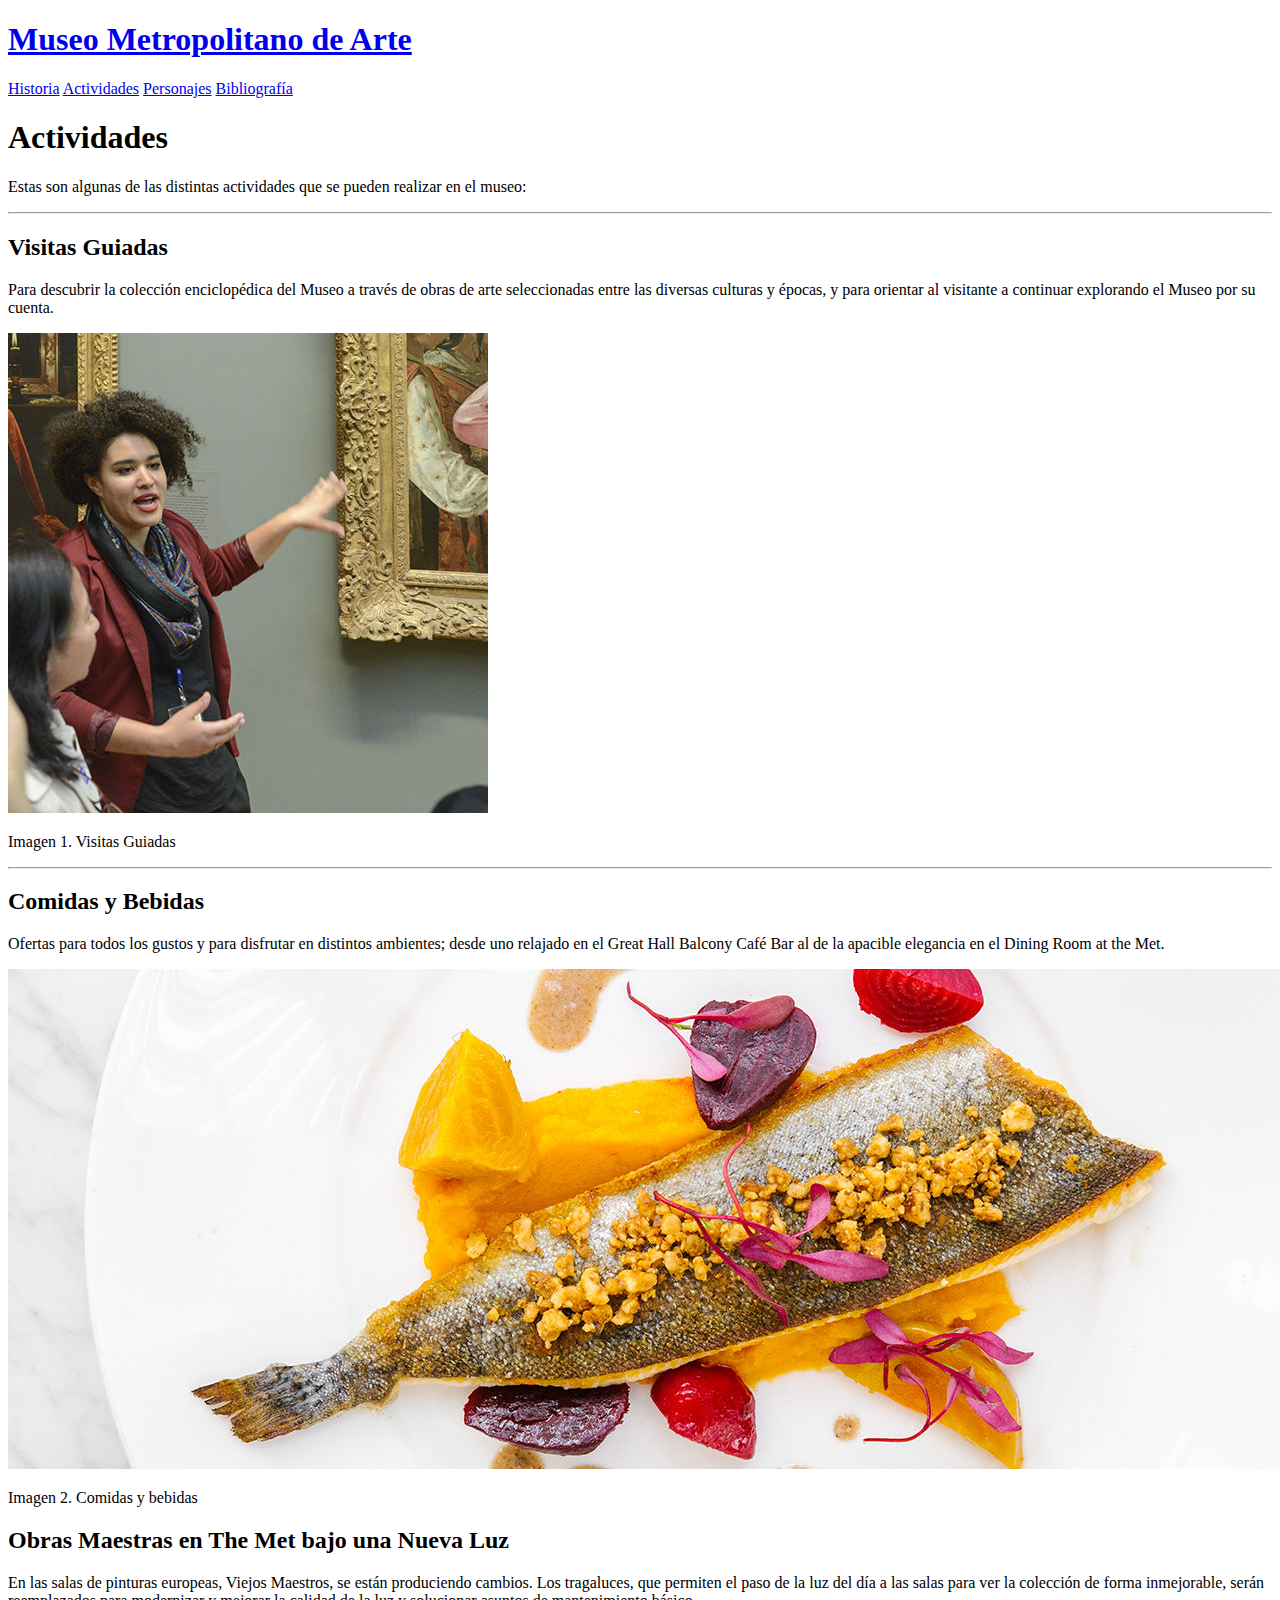
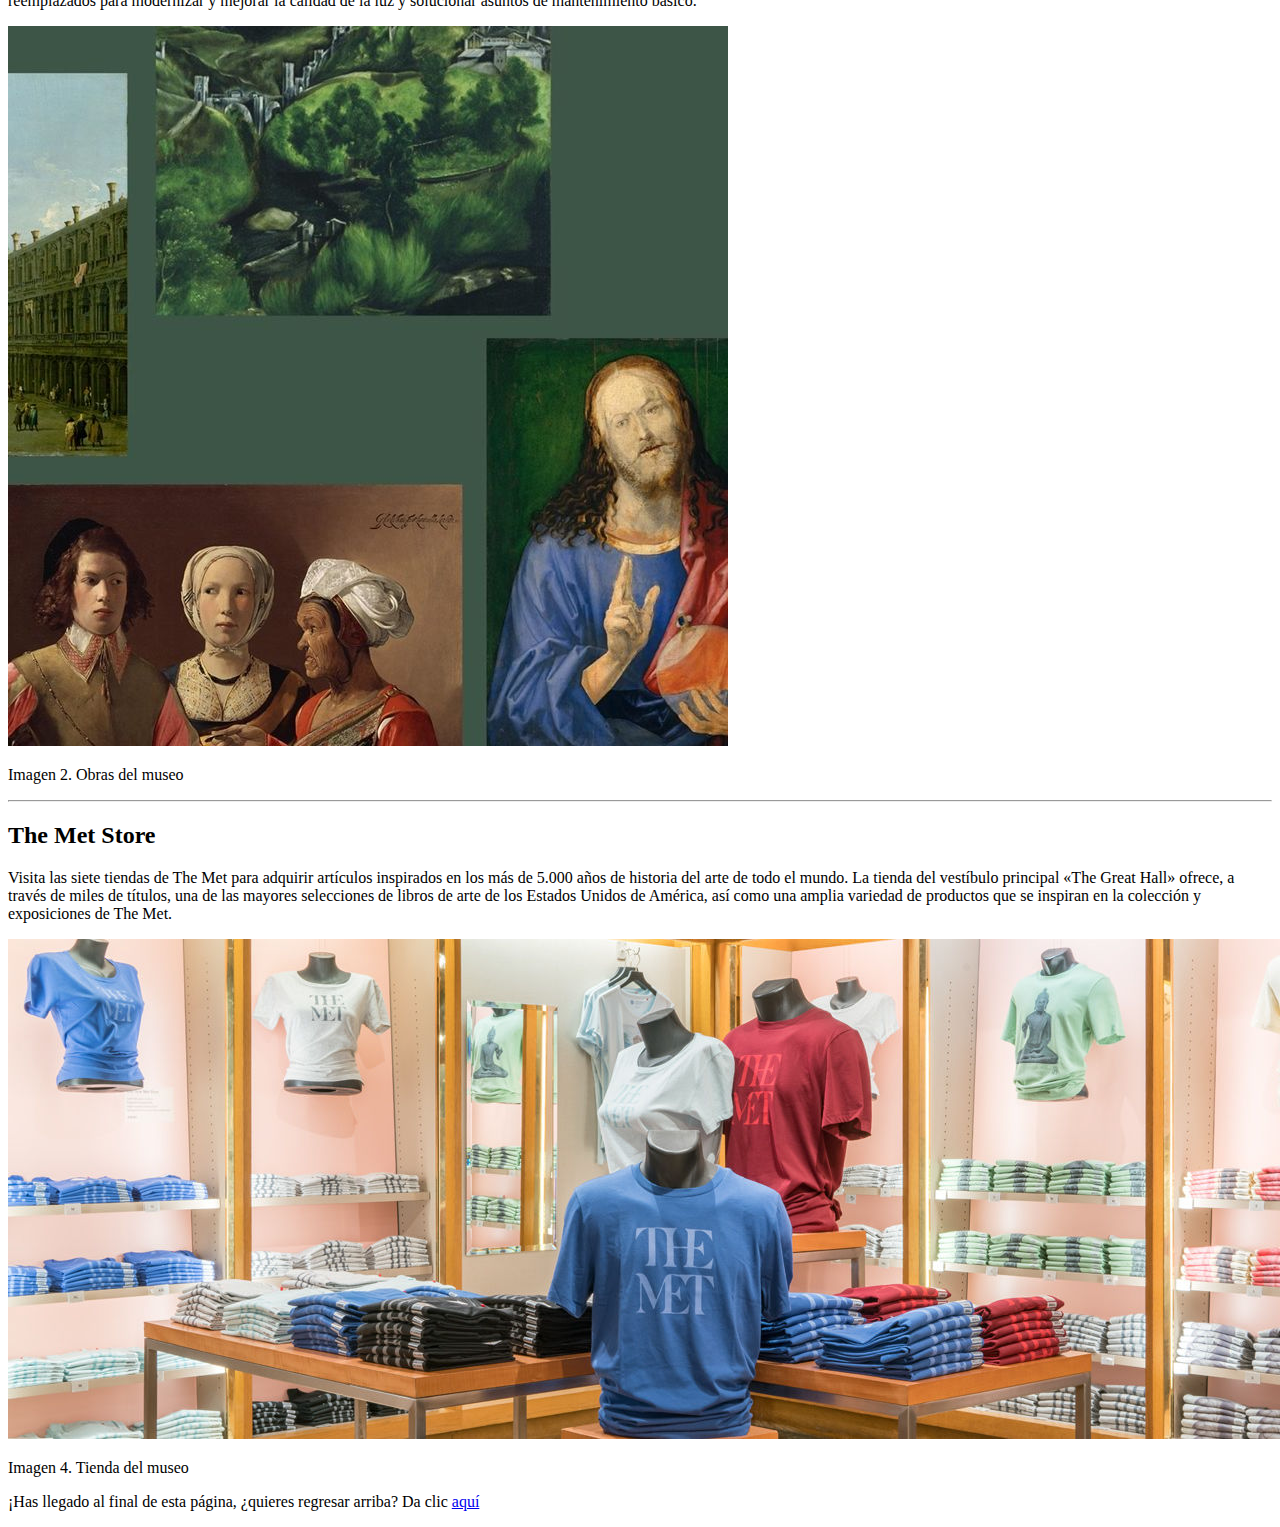
==== actividades.html @ e11e5e2e "feat: ✨ create first iteration of landpage" ====
<!DOCTYPE html>
<html>
  <head>
    <!-- Propiedades del documento -->
    <meta charset="UTF-8" />
    <meta lang="es" />
    <title>Museo metropolitano de arte - Actividades</title>
    <link rel="stylesheet" type="text/css" href="styles.css" />
  </head>
  <body>
    <!-- Encabezado de la pagina -->
    <header id="inicio">
      <a href="index.html">
        <h1>Museo Metropolitano de Arte</h1>
      </a>
    </header>

    <!-- Menu de navegacion -->
    <nav>
      <a href="historia.html">Historia</a>
      <a href="actividades.html" class="seleccionado">Actividades</a>
      <a href="personajes.html">Personajes</a>
      <a href="bibliografia.html">Bibliografía</a>
    </nav>

    <!-- Bloque con las actividades -->
    <div class="maximo">
      <!-- Primer titulo de nivel 1 -->
      <h1>Actividades</h1>

      <p>
        Estas son algunas de las distintas actividades que se pueden realizar en
        el museo:
      </p>

      <hr />
    </div>

    <!-- Separamos estos en sus columnas -->
    <div class="maximo">
      <!-- Columna ajustada a la izquierda con informacion -->
      <div class="mitadIzquierda">
        <h2>Visitas Guiadas</h2>

        <p>
          Para descubrir la colección enciclopédica del Museo a través de obras
          de arte seleccionadas entre las diversas culturas y épocas, y para
          orientar al visitante a continuar explorando el Museo por su cuenta.
        </p>

        <div class="imagen">
          <img src="imagenes/Guias.jpg" alt="Visitas Guiadas" />
          <p class="cita">Imagen 1. Visitas Guiadas</p>
        </div>

        <hr />

        <h2>Comidas y Bebidas</h2>
        <p>
          Ofertas para todos los gustos y para disfrutar en distintos ambientes;
          desde uno relajado en el Great Hall Balcony Café Bar al de la apacible
          elegancia en el Dining Room at the Met.
        </p>
        <div class="imagen">
          <img src="imagenes/Comida.jpg" alt="Comidas y Bebidas" />
          <p class="cita">Imagen 2. Comidas y bebidas</p>
        </div>
      </div>

      <!-- Columna ajustada a la derecha con informacion -->
      <div class="mitadDerecha">
        <h2>Obras Maestras en The Met bajo una Nueva Luz</h2>

        <p>
          En las salas de pinturas europeas, Viejos Maestros, se están
          produciendo cambios. Los tragaluces, que permiten el paso de la luz
          del día a las salas para ver la colección de forma inmejorable, serán
          reemplazados para modernizar y mejorar la calidad de la luz y
          solucionar asuntos de mantenimiento básico.
        </p>

        <div class="imagen">
          <img src="imagenes/ObrasTheMet.jpg" alt="Obras del Museo" />
          <p class="cita">Imagen 2. Obras del museo</p>
        </div>

        <hr />

        <h2>The Met Store</h2>
        <p>
          Visita las siete tiendas de The Met para adquirir artículos inspirados
          en los más de 5.000 años de historia del arte de todo el mundo. La
          tienda del vestíbulo principal «The Great Hall» ofrece, a través de
          miles de títulos, una de las mayores selecciones de libros de arte de
          los Estados Unidos de América, así como una amplia variedad de
          productos que se inspiran en la colección y exposiciones de The Met.
        </p>

        <div class="imagen">
          <img src="imagenes/Tienda.jpg" alt="Tienda del Museo" />
          <p class="cita">Imagen 4. Tienda del museo</p>
        </div>
      </div>
    </div>

    <!--Pie de página para regresar arriba -->
    <footer>
      <p>
        ¡Has llegado al final de esta página, ¿quieres regresar arriba? Da clic
        <a href="#inicio">aquí</a>
      </p>
    </footer>
  </body>
</html>
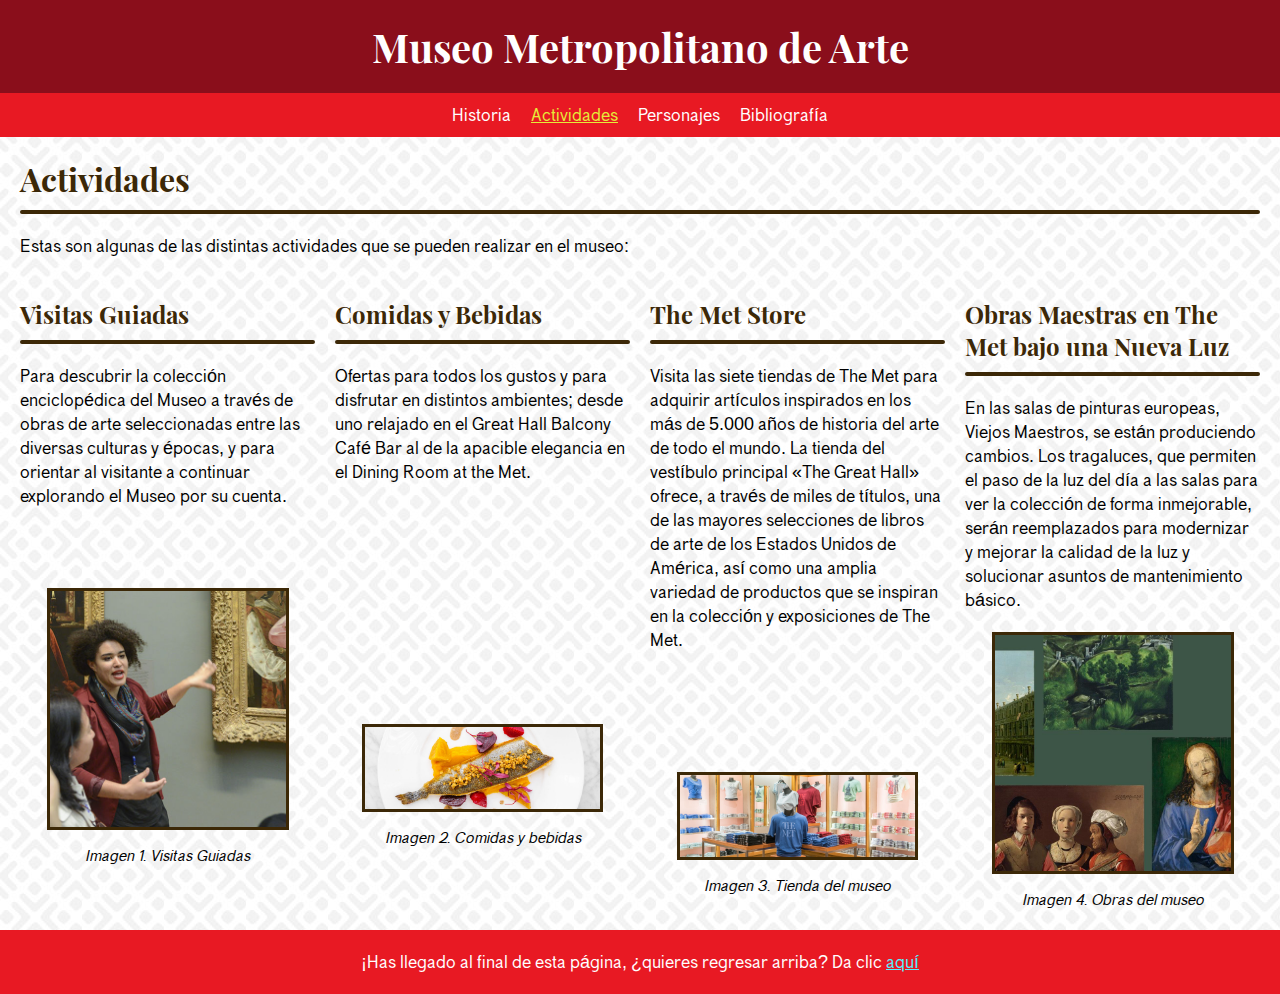
==== commit d11395ae: "feat: ✨ update activity page" ====
--- a/actividades.html
+++ b/actividades.html
@@ -1,114 +1,166 @@
 <!DOCTYPE html>
-<html>
+<html lang="es">
   <head>
     <!-- Propiedades del documento -->
     <meta charset="UTF-8" />
     <meta lang="es" />
-    <title>Museo metropolitano de arte - Actividades</title>
+    <meta content="width=device-width, initial-scale=1" name="viewport" />
+    <title>Museo metropolitano de arte</title>
     <link rel="stylesheet" type="text/css" href="styles.css" />
+    <link rel="icon" type="image/png" href="imagenes/icono.png" />
   </head>
+
   <body>
+    <!-- Input para saber si el menú lateral se debe abrir o no -->
+    <input type="checkbox" id="lateral" />
     <!-- Encabezado de la pagina -->
     <header id="inicio">
-      <a href="index.html">
-        <h1>Museo Metropolitano de Arte</h1>
-      </a>
+      <label class="botonLateral" for="lateral">
+        <hr />
+        <hr />
+        <hr />
+      </label>
+
+      <!-- Título principal -->
+      <h1 class="tituloPrincipal">
+        <a href="index.html">Museo Metropolitano de Arte</a>
+      </h1>
+
+      <!-- Menu de navegacion -->
+      <nav class="menuPrincipal">
+        <a href="historia.html">Historia</a>
+        <a href="actividades.html" class="seleccionado">Actividades</a>
+        <a href="personajes.html">Personajes</a>
+        <a href="bibliografia.html">Bibliografía</a>
+      </nav>
     </header>
 
-    <!-- Menu de navegacion -->
-    <nav>
-      <a href="historia.html">Historia</a>
-      <a href="actividades.html" class="seleccionado">Actividades</a>
-      <a href="personajes.html">Personajes</a>
-      <a href="bibliografia.html">Bibliografía</a>
-    </nav>
+    <main>
+      <!-- Bloque con las actividades -->
+      <section class="maximo">
+        <!-- Primer titulo de nivel 1 -->
+        <h1>Actividades</h1>
+        <hr />
+        <p>
+          Estas son algunas de las distintas actividades que se pueden realizar
+          en el museo:
+        </p>
+      </section>
 
-    <!-- Bloque con las actividades -->
-    <div class="maximo">
-      <!-- Primer titulo de nivel 1 -->
-      <h1>Actividades</h1>
+      <!-- Separamos estos en sus columnas -->
+      <section class="maximo grilla">
+        <article id="visitas">
+          <h2>Visitas Guiadas</h2>
+          <hr />
+          <p>
+            Para descubrir la colección enciclopédica del Museo a través de
+            obras de arte seleccionadas entre las diversas culturas y épocas, y
+            para orientar al visitante a continuar explorando el Museo por su
+            cuenta.
+          </p>
 
-      <p>
-        Estas son algunas de las distintas actividades que se pueden realizar en
-        el museo:
-      </p>
+          <figure class="imagen centradoVisita">
+            <img src="imagenes/Guias.jpg" alt="Visitas Guiadas" />
+            <figcaption class="cita">Imagen 1. Visitas Guiadas</figcaption>
+          </figure>
+        </article>
 
-      <hr />
-    </div>
+        <article id="comidas">
+          <h2>Comidas y Bebidas</h2>
+          <hr />
+          <p>
+            Ofertas para todos los gustos y para disfrutar en distintos
+            ambientes; desde uno relajado en el Great Hall Balcony Café Bar al
+            de la apacible elegancia en el Dining Room at the Met.
+          </p>
+          <figure class="imagen centradoComidas">
+            <img src="imagenes/Comida.jpg" alt="Comidas y Bebidas" />
+            <figcaption class="cita">Imagen 2. Comidas y bebidas</figcaption>
+          </figure>
+        </article>
 
-    <!-- Separamos estos en sus columnas -->
-    <div class="maximo">
-      <!-- Columna ajustada a la izquierda con informacion -->
-      <div class="mitadIzquierda">
-        <h2>Visitas Guiadas</h2>
+        <article id="tienda">
+          <h2>The Met Store</h2>
+          <hr />
+          <p>
+            Visita las siete tiendas de The Met para adquirir artículos
+            inspirados en los más de 5.000 años de historia del arte de todo el
+            mundo. La tienda del vestíbulo principal «The Great Hall» ofrece, a
+            través de miles de títulos, una de las mayores selecciones de libros
+            de arte de los Estados Unidos de América, así como una amplia
+            variedad de productos que se inspiran en la colección y exposiciones
+            de The Met.
+          </p>
 
-        <p>
-          Para descubrir la colección enciclopédica del Museo a través de obras
-          de arte seleccionadas entre las diversas culturas y épocas, y para
-          orientar al visitante a continuar explorando el Museo por su cuenta.
-        </p>
+          <figure class="imagen centradoTienda">
+            <img src="imagenes/Tienda.jpg" alt="Tienda del Museo" />
+            <figcaption class="cita">Imagen 3. Tienda del museo</figcaption>
+          </figure>
+        </article>
 
-        <div class="imagen">
-          <img src="imagenes/Guias.jpg" alt="Visitas Guiadas" />
-          <p class="cita">Imagen 1. Visitas Guiadas</p>
-        </div>
+        <article id="obras">
+          <h2>Obras Maestras en The Met bajo una Nueva Luz</h2>
 
-        <hr />
+          <hr />
+          <p>
+            En las salas de pinturas europeas, Viejos Maestros, se están
+            produciendo cambios. Los tragaluces, que permiten el paso de la luz
+            del día a las salas para ver la colección de forma inmejorable,
+            serán reemplazados para modernizar y mejorar la calidad de la luz y
+            solucionar asuntos de mantenimiento básico.
+          </p>
 
-        <h2>Comidas y Bebidas</h2>
-        <p>
-          Ofertas para todos los gustos y para disfrutar en distintos ambientes;
-          desde uno relajado en el Great Hall Balcony Café Bar al de la apacible
-          elegancia en el Dining Room at the Met.
-        </p>
-        <div class="imagen">
-          <img src="imagenes/Comida.jpg" alt="Comidas y Bebidas" />
-          <p class="cita">Imagen 2. Comidas y bebidas</p>
-        </div>
-      </div>
+          <figure class="imagen centradoObras">
+            <img src="imagenes/ObrasTheMet.jpg" alt="Obras del Museo" />
+            <figcaption class="cita">Imagen 4. Obras del museo</figcaption>
+          </figure>
+        </article>
+      </section>
+    </main>
 
-      <!-- Columna ajustada a la derecha con informacion -->
-      <div class="mitadDerecha">
-        <h2>Obras Maestras en The Met bajo una Nueva Luz</h2>
-
-        <p>
-          En las salas de pinturas europeas, Viejos Maestros, se están
-          produciendo cambios. Los tragaluces, que permiten el paso de la luz
-          del día a las salas para ver la colección de forma inmejorable, serán
-          reemplazados para modernizar y mejorar la calidad de la luz y
-          solucionar asuntos de mantenimiento básico.
-        </p>
-
-        <div class="imagen">
-          <img src="imagenes/ObrasTheMet.jpg" alt="Obras del Museo" />
-          <p class="cita">Imagen 2. Obras del museo</p>
-        </div>
-
-        <hr />
-
-        <h2>The Met Store</h2>
-        <p>
-          Visita las siete tiendas de The Met para adquirir artículos inspirados
-          en los más de 5.000 años de historia del arte de todo el mundo. La
-          tienda del vestíbulo principal «The Great Hall» ofrece, a través de
-          miles de títulos, una de las mayores selecciones de libros de arte de
-          los Estados Unidos de América, así como una amplia variedad de
-          productos que se inspiran en la colección y exposiciones de The Met.
-        </p>
-
-        <div class="imagen">
-          <img src="imagenes/Tienda.jpg" alt="Tienda del Museo" />
-          <p class="cita">Imagen 4. Tienda del museo</p>
-        </div>
-      </div>
-    </div>
-
-    <!--Pie de página para regresar arriba -->
+    <!-- Pie de página para regresar arriba -->
     <footer>
       <p>
         ¡Has llegado al final de esta página, ¿quieres regresar arriba? Da clic
         <a href="#inicio">aquí</a>
       </p>
     </footer>
+
+    <!-- Menú lateral (oculto) -->
+    <aside class="menuLateral">
+      <div class="tituloLateral">
+        <label class="botonLateral" for="lateral">
+          <hr />
+          <hr />
+          <hr />
+        </label>
+        <h2>Menú de navegación</h2>
+      </div>
+      <hr />
+      <nav>
+        <ul>
+          <li><a href="index.html" class="seleccionado">Inicio</a></li>
+          <li>
+            <a href="historia.html">Historia</a>
+            <ul>
+              <li><a href="historia.html#siglo1">Siglo XIX</a></li>
+              <li><a href="historia.html#siglo2">Siglo XX</a></li>
+              <li><a href="historia.html#siglo3">Siglo XXI</a></li>
+            </ul>
+          </li>
+          <li>
+            <a href="actividades.html">Actividades</a>
+            <ul>
+              <li><a href="actividades.html#visitas">Visitas guiadas</a></li>
+              <li><a href="actividades.html#comidas">Comidas y bebidas</a></li>
+              <li><a href="actividades.html#tienda">The Met Store</a></li>
+              <li><a href="actividades.html#obras">Obras maestras</a></li>
+            </ul>
+          </li>
+          <li><a href="personajes.html">Personajes</a></li>
+          <li><a href="bibliografia.html">Bibliografía</a></li>
+        </ul>
+      </nav>
+    </aside>
   </body>
 </html>
--- a/styles.css
+++ b/styles.css
@@ -0,0 +1,441 @@
+/* Insertamos las fuentes que utilizaremos en la página */
+
+@font-face {
+  font-family: "Playfair";
+  src: url("fuentes/PlayfairDisplayRegular.ttf") format("truetype");
+  font-weight: normal;
+  font-style: normal;
+}
+
+@font-face {
+  font-family: "Playfair";
+  src: url("fuentes/PlayfairDisplayBold.ttf") format("truetype");
+  font-weight: bold;
+  font-style: normal;
+}
+
+@font-face {
+  font-family: "Lupina";
+  src: url("fuentes/LupinaRegular.otf") format("opentype");
+  font-weight: normal;
+  font-style: normal;
+}
+
+@font-face {
+  font-family: "Lupina";
+  src: url("fuentes/LupinaItalic.ttf") format("opentype");
+  font-weight: normal;
+  font-style: italic;
+}
+
+/* Eliminar las márgenes por defecto */
+* {
+  margin: 0;
+  padding: 0;
+  border: none;
+}
+
+/* Estilos para el cuerpo de la página */
+body {
+  font-family: "Lupina", sans-serif;
+  color: black;
+  background-image: url("imagenes/fondo.png");
+}
+
+/* Aquí ocultamos el checkbox del menú lateral */
+#lateral {
+  display: none;
+}
+
+/* Estilos para el encabezado */
+header {
+  position: relative;
+  background-color: #8a0e1b;
+  color: white;
+  text-align: center;
+}
+
+header h1 {
+  padding: 20px;
+  font-size: 40px;
+  font-weight: bold;
+}
+
+header h1 a {
+  color: white;
+  text-decoration: none;
+}
+
+header h1 a:hover {
+  color: #ebebeb;
+  text-shadow: 0 4px black;
+}
+
+/*  Esto es para las tres rallitas que simbolizan el menú */
+.botonLateral {
+  position: absolute;
+  top: calc(50% - 15px);
+  left: 20px;
+
+  width: 30px;
+
+  cursor: pointer;
+  display: none;
+}
+
+.botonLateral hr {
+  border-color: white;
+  margin: 5px 0;
+}
+
+/* Estilos del menú lateral (sólo aparece en celulares)*/
+.menuLateral {
+  display: none;
+
+  position: fixed;
+  top: 0;
+  left: 0;
+
+  width: 300px;
+  height: 100vh;
+
+  border-right: 3px solid #e81923;
+
+  padding: 20px;
+
+  transform: translateX(-100%);
+
+  background-color: #8a0e1b;
+  color: white;
+
+  transition: transform 0.5s ease-in-out;
+}
+
+.menuLateral h2 {
+  font-size: 24px;
+  font-weight: bold;
+  color: whitesmoke;
+}
+
+.menuLateral hr {
+  border-color: whitesmoke;
+}
+
+.menuLateral nav {
+  display: flex;
+  flex-direction: column;
+  gap: 10px;
+}
+
+/* Aquí reutilizamos el botón del menú*/
+.menuLateral .botonLateral {
+  position: static;
+}
+
+.menuLateral .tituloLateral {
+  display: flex;
+  position: static;
+  width: 100%;
+  gap: 10px;
+}
+
+.menuLateral .tituloLateral h2 {
+  flex: 1;
+}
+
+.menuLateral ul {
+  /* Revierte el cambio que hicimos arriba en quitarle los padding a todo */
+  padding: revert;
+  list-style: none;
+}
+
+/* Estilos para el menú de navegación */
+.menuPrincipal {
+  display: flex;
+  justify-content: center;
+  background-color: #e81923;
+  padding: 10px;
+  gap: 20px;
+  font-size: 18px;
+}
+
+.menuPrincipal a,
+.menuLateral a {
+  text-decoration: none;
+  color: white;
+}
+
+.menuPrincipal a:hover,
+.menuLateral a:hover {
+  color: #fdffbb;
+  text-decoration: underline;
+}
+
+.menuPrincipal a.seleccionado,
+.menuLateral a.seleccionado {
+  color: #e6ec38;
+  text-decoration: underline;
+}
+
+/* Coloco que todos los títulos tengan la misma fuente */
+h1,
+h2,
+h3,
+h4,
+h5,
+h6 {
+  font-family: "Playfair", sans-serif;
+  font-weight: bold;
+  color: #3c2807;
+}
+
+p {
+  font-size: 18px;
+}
+
+img {
+  border: 3px solid #3c2807;
+  transition: all 0.5s ease-in-out;
+}
+
+/* Aquí reestilizo las separaciones horizontales */
+hr {
+  border: 2px solid #3c2807;
+  border-radius: 9999px;
+  margin: 10px 0 20px 0;
+}
+
+/* Se coloca un margen interno para cuando se haga un desplazamiento por ID */
+article {
+  scroll-margin: 20px;
+}
+
+/* Estilos para el pie de página */
+
+footer {
+  color: white;
+  background-color: #e81923;
+  text-align: center;
+  padding: 20px;
+  font-size: 18px;
+}
+
+footer a {
+  color: #55f1ff;
+}
+
+footer a:hover {
+  color: #2eebfc;
+}
+
+footer a:visited {
+  color: #71b1ff;
+}
+
+/* Esta clase hace que el tamaño horizontal no sea tan grande */
+.maximo {
+  max-width: 1600px;
+  position: relative;
+  margin: auto;
+  padding: 20px;
+}
+
+/* Estilos para imagenes */
+
+.imagenPrincipal {
+  padding: 20px;
+  text-align: center;
+  background-color: #ebebeb71;
+}
+
+.imagenPrincipal img {
+  margin: auto;
+  max-width: 75%;
+}
+
+/* Con esto añado las citas de imagenes y tablas */
+.cita {
+  font-size: 16px;
+  font-style: italic;
+  text-align: center;
+  margin-top: 10px;
+}
+
+/* Con esto separo las secciones en columnas */
+.columnas {
+  display: flex;
+  justify-content: center;
+}
+
+.columnas * {
+  flex: 1 0 0;
+}
+
+.separacion * {
+  margin: 10px 0;
+}
+
+/* Aquí están los estilos de las páginas */
+
+/* Estilos de la página principal */
+
+.titulo {
+  font-size: 32px;
+}
+
+.imagenVanGogh {
+  max-width: 90%;
+}
+
+.italica {
+  font-style: italic;
+}
+
+/* Estilos de la página de actividades */
+
+.imagen {
+  text-align: center;
+  align-self: center;
+}
+
+.imagen img {
+  margin: auto;
+  max-width: 80%;
+}
+
+.grilla {
+  display: grid;
+  gap: 20px;
+  grid-template-columns: repeat(4, 1fr);
+}
+
+.centradoVisita {
+  margin-top: 80px;
+}
+
+.centradoComidas {
+  margin-top: 240px;
+}
+
+.centradoObras {
+  margin-top: 20px;
+}
+
+.centradoTienda {
+  margin-top: 120px;
+}
+
+.centradoVisita:hover img,
+.centradoComidas:hover img,
+.centradoObras:hover img,
+.centradoTienda:hover img {
+  scale: 1.2;
+}
+
+/* Estilos de la página de historia */
+
+.lista {
+  list-style: upper-roman;
+  margin: 10px 0 40px 30px;
+  font-size: 18px;
+}
+
+/* Estilos de la página de personajes */
+
+.tamañoFijoImagen {
+  width: 800px;
+  height: auto;
+}
+
+/* Estilos para la página de bibliografía */
+
+.listaSeparada {
+  list-style: square;
+  margin: 10px;
+}
+
+.listaSeparada li {
+  margin: 20px;
+  font-size: 18px;
+}
+
+/* Media Queries */
+
+@media screen and (max-width: 1200px) {
+  header h1 {
+    font-size: 32px;
+  }
+
+  nav {
+    font-size: 20px;
+  }
+
+  .columnas {
+    flex-wrap: wrap;
+    gap: 10px;
+  }
+
+  .separacion {
+    flex-basis: 100%;
+    flex-grow: 1;
+  }
+
+  /* Página de Actividades */
+
+  .grilla {
+    grid-template-columns: repeat(2, 1fr);
+  }
+
+  .centradoComidas {
+    margin-top: 200px;
+  }
+}
+
+@media screen and (max-width: 800px) {
+  header h1 {
+    font-size: 22px;
+  }
+
+  .botonLateral {
+    display: block;
+  }
+
+  .menuPrincipal {
+    display: none;
+  }
+
+  .maximo {
+    padding: 40px;
+  }
+
+  /* Aumentar el tamaño para facilidad de lectura */
+  p {
+    font-size: 20px;
+  }
+
+  .cita {
+    font-size: 18px;
+  }
+
+  .menuLateral {
+    display: block;
+  }
+
+  /* Verifica si el botón del menú lateral está activo para mostrar el menú lateral*/
+  body:has(#lateral:checked) .menuLateral {
+    transform: translateX(0%);
+  }
+
+  /* Página de Actividades */
+
+  .grilla {
+    grid-template-columns: 1fr;
+  }
+
+  .centradoVisita,
+  .centradoComidas,
+  .centradoObras,
+  .centradoTienda {
+    margin: 20px 0 30px 0;
+  }
+}
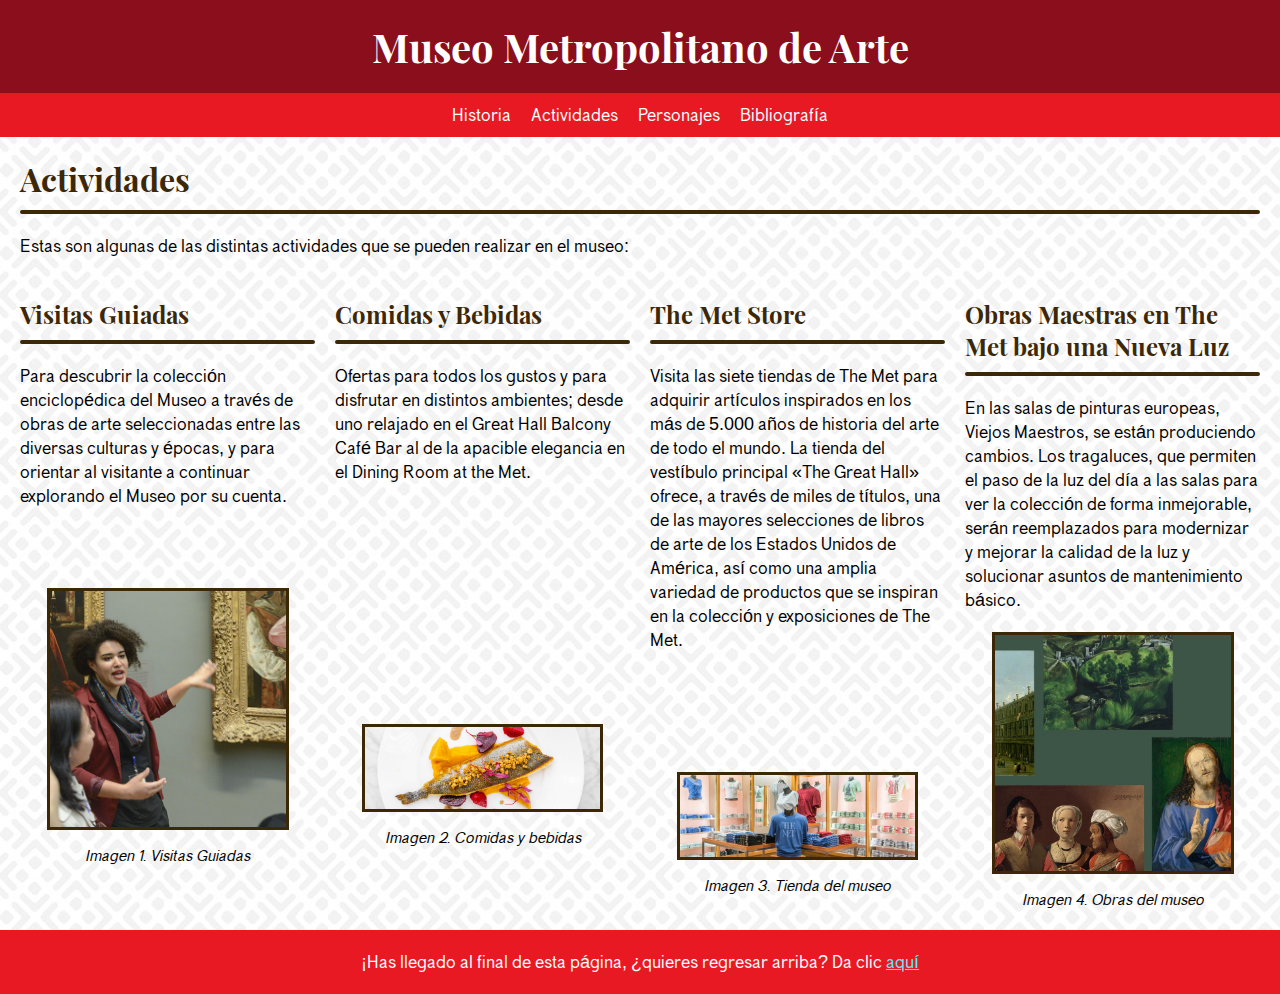
==== commit 45f93658: "feat: ✨ add dropdown menus" ====
--- a/actividades.html
+++ b/actividades.html
@@ -7,6 +7,7 @@
     <meta content="width=device-width, initial-scale=1" name="viewport" />
     <title>Museo metropolitano de arte</title>
     <link rel="stylesheet" type="text/css" href="styles.css" />
+    <!-- Aquí colocamos un ícono para la página -->
     <link rel="icon" type="image/png" href="imagenes/icono.png" />
   </head>
 
@@ -27,11 +28,38 @@
       </h1>
 
       <!-- Menu de navegacion -->
-      <nav class="menuPrincipal">
-        <a href="historia.html">Historia</a>
-        <a href="actividades.html" class="seleccionado">Actividades</a>
-        <a href="personajes.html">Personajes</a>
-        <a href="bibliografia.html">Bibliografía</a>
+      <nav aria-label="Menú superior">
+        <ul class="menuPrincipal">
+          <li>
+            <a href="historia.html">Historia</a>
+            <ul>
+              <li><a href="historia.html#siglo1">Siglo XIX</a></li>
+              <li><a href="historia.html#siglo2">Siglo XX</a></li>
+              <li><a href="historia.html#siglo3">Siglo XXI</a></li>
+            </ul>
+          </li>
+          <li>
+            <a href="actividades.html">Actividades</a>
+            <ul>
+              <li><a href="actividades.html#visitas">Visitas guiadas</a></li>
+              <li><a href="actividades.html#comidas">Comidas y bebidas</a></li>
+              <li><a href="actividades.html#tienda">The Met Store</a></li>
+              <li><a href="actividades.html#obras">Obras maestras</a></li>
+            </ul>
+          </li>
+          <li>
+            <a href="personajes.html">Personajes</a>
+            <ul>
+              <li><a href="personajes.html#guias">Guías</a></li>
+              <li><a href="personajes.html#turistas">Turistas</a></li>
+              <li>
+                <a href="personajes.html#servicios">Servicios generales</a>
+              </li>
+              <li><a href="personajes.html#vigilante">Vigilantes</a></li>
+            </ul>
+          </li>
+          <li><a href="bibliografia.html">Bibliografía</a></li>
+        </ul>
       </nav>
     </header>
 
@@ -137,9 +165,9 @@
         <h2>Menú de navegación</h2>
       </div>
       <hr />
-      <nav>
+      <nav aria-label="Menú lateral">
         <ul>
-          <li><a href="index.html" class="seleccionado">Inicio</a></li>
+          <li><a href="index.html">Inicio</a></li>
           <li>
             <a href="historia.html">Historia</a>
             <ul>
@@ -149,7 +177,7 @@
             </ul>
           </li>
           <li>
-            <a href="actividades.html">Actividades</a>
+            <a href="actividades.html" class="seleccionado">Actividades</a>
             <ul>
               <li><a href="actividades.html#visitas">Visitas guiadas</a></li>
               <li><a href="actividades.html#comidas">Comidas y bebidas</a></li>
@@ -157,7 +185,17 @@
               <li><a href="actividades.html#obras">Obras maestras</a></li>
             </ul>
           </li>
-          <li><a href="personajes.html">Personajes</a></li>
+          <li>
+            <a href="personajes.html">Personajes</a>
+            <ul>
+              <li><a href="personajes.html#guias">Guías</a></li>
+              <li><a href="personajes.html#turistas">Turistas</a></li>
+              <li>
+                <a href="personajes.html#servicios">Servicios generales</a>
+              </li>
+              <li><a href="personajes.html#vigilante">Vigilantes</a></li>
+            </ul>
+          </li>
           <li><a href="bibliografia.html">Bibliografía</a></li>
         </ul>
       </nav>
--- a/styles.css
+++ b/styles.css
@@ -151,12 +151,34 @@
 
 /* Estilos para el menú de navegación */
 .menuPrincipal {
+  position: relative;
   display: flex;
   justify-content: center;
   background-color: #e81923;
   padding: 10px;
   gap: 20px;
   font-size: 18px;
+  list-style: none;
+}
+
+.menuPrincipal ul {
+  visibility: hidden;
+  max-height: 0;
+  position: absolute;
+  bottom: 0;
+  background-color: #8a0e1b;
+  padding: 8px;
+  list-style: none;
+  z-index: 1;
+  text-align: left;
+  transform: translate(-10px, 100%);
+  transition: all 0.5s ease-in-out;
+  overflow: hidden;
+}
+
+.menuPrincipal li:hover > ul {
+  visibility: visible;
+  max-height: 100vh;
 }
 
 .menuPrincipal a,
@@ -275,6 +297,10 @@
   margin: 10px 0;
 }
 
+.alreves {
+  flex-direction: row-reverse;
+}
+
 /* Aquí están los estilos de las páginas */
 
 /* Estilos de la página principal */
@@ -347,7 +373,26 @@
   height: auto;
 }
 
+.articulo {
+  margin: 20px 0;
+}
+
+.articulo img:hover {
+  scale: 1.2;
+}
+
 /* Estilos para la página de bibliografía */
+
+.mapa {
+  display: flex;
+  justify-content: center;
+}
+
+.mapa img {
+  max-width: 1144px;
+  width: 90%;
+  border: none;
+}
 
 .listaSeparada {
   list-style: square;
@@ -357,6 +402,7 @@
 .listaSeparada li {
   margin: 20px;
   font-size: 18px;
+  word-wrap: break-word;
 }
 
 /* Media Queries */
@@ -394,6 +440,7 @@
 @media screen and (max-width: 800px) {
   header h1 {
     font-size: 22px;
+    padding-left: 70px;
   }
 
   .botonLateral {
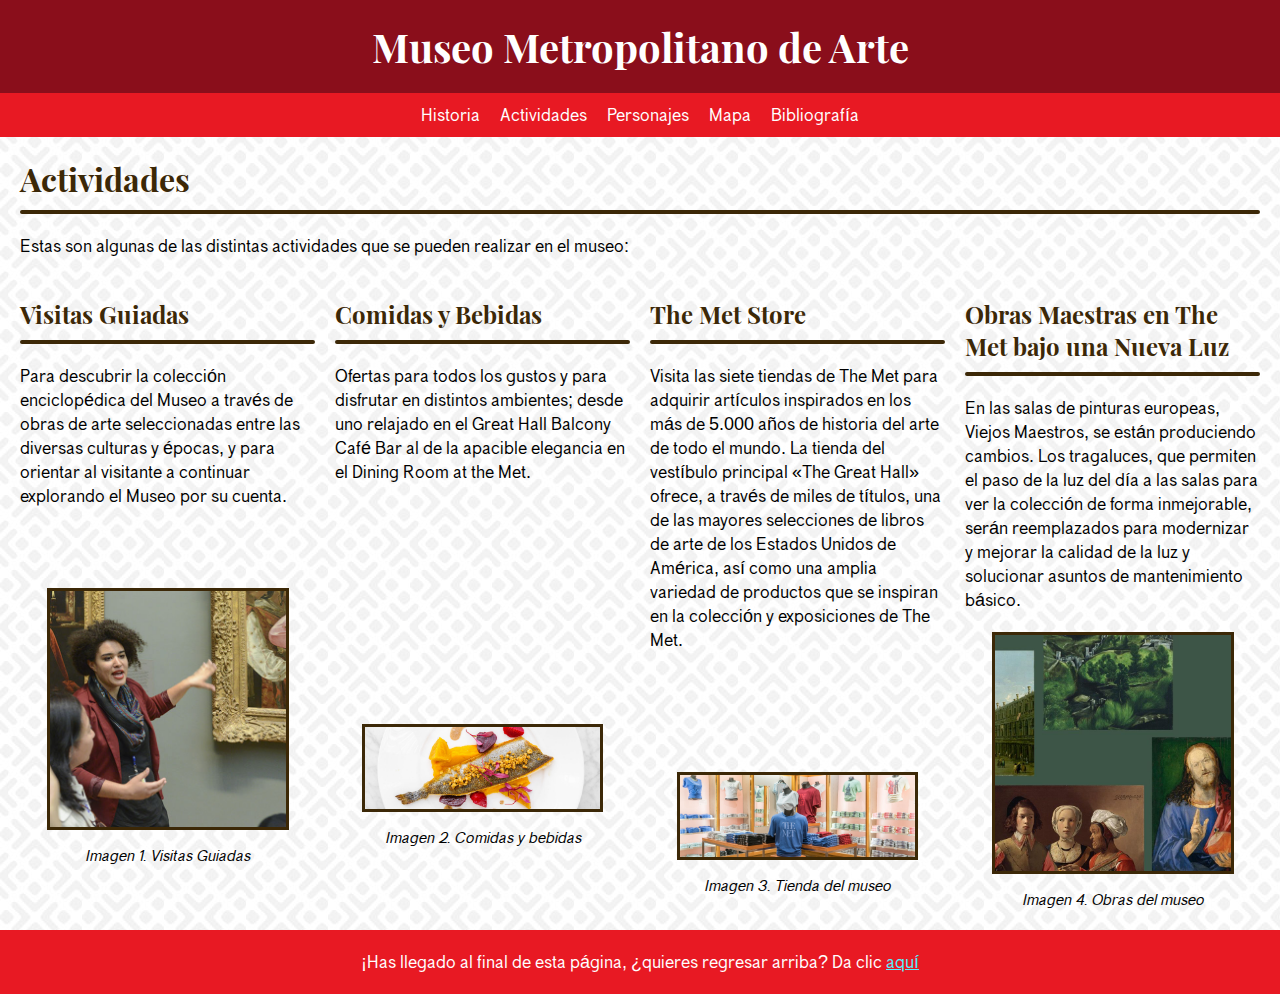
==== commit 3074ad67: "feat: ✨ add map page" ====
--- a/actividades.html
+++ b/actividades.html
@@ -58,6 +58,7 @@
               <li><a href="personajes.html#vigilante">Vigilantes</a></li>
             </ul>
           </li>
+          <li><a href="mapa.html">Mapa</a></li>
           <li><a href="bibliografia.html">Bibliografía</a></li>
         </ul>
       </nav>
